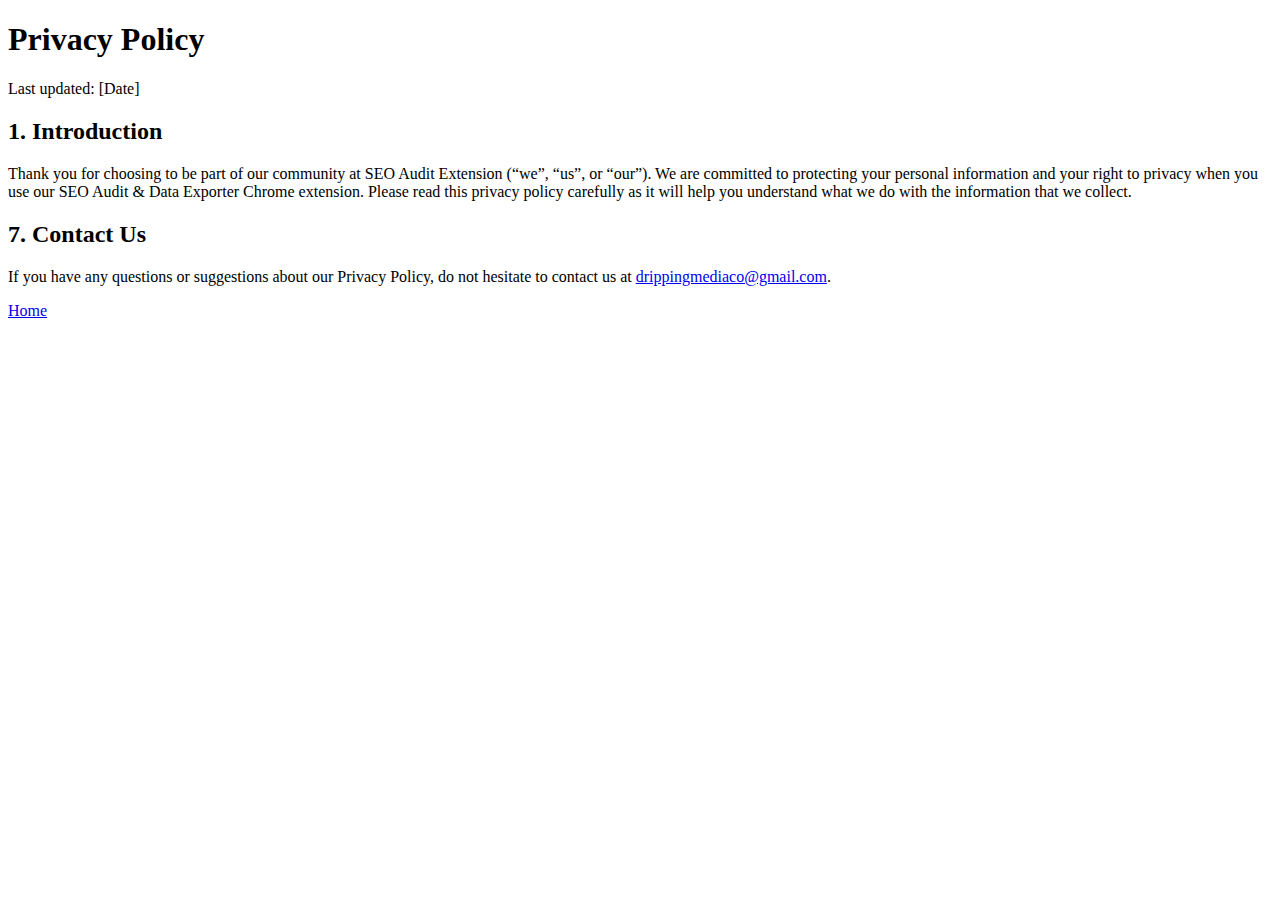
==== privacy-policy.html @ 9927a7d3 "Create privacy-policy.html" ====
<!DOCTYPE html>
<html lang="en">

<head>
    <meta charset="UTF-8">
    <meta name="viewport" content="width=device-width, initial-scale=1.0">
    <meta name="description" content="Privacy policy of SEO Audit & Data Exporter Chrome Extension.">
    <title>Privacy Policy | SEO Audit & Data Exporter Extension</title>
    <!-- Add your CSS link here -->
</head>

<body>
    <header>
        <h1>Privacy Policy</h1>
    </header>
    <main>
        <section>
            <p>Last updated: [Date]</p>
        </section>
        <section>
            <h2>1. Introduction</h2>
            <p>Thank you for choosing to be part of our community at SEO Audit Extension (“we”, “us”, or “our”). We are committed to protecting your personal information and your right to privacy when you use our SEO Audit & Data Exporter Chrome extension. Please read this privacy policy carefully as it will help you understand what we do with the information that we collect.</p>
        </section>
        <!-- ... Other Sections ... -->
        <section>
            <h2>7. Contact Us</h2>
            <p>If you have any questions or suggestions about our Privacy Policy, do not hesitate to contact us at <a href="mailto:drippingmediaco@gmail.com">drippingmediaco@gmail.com</a>.</p>
        </section>
    </main>
    <footer>
        <a href="index.html">Home</a>
    </footer>
</body>

</html>
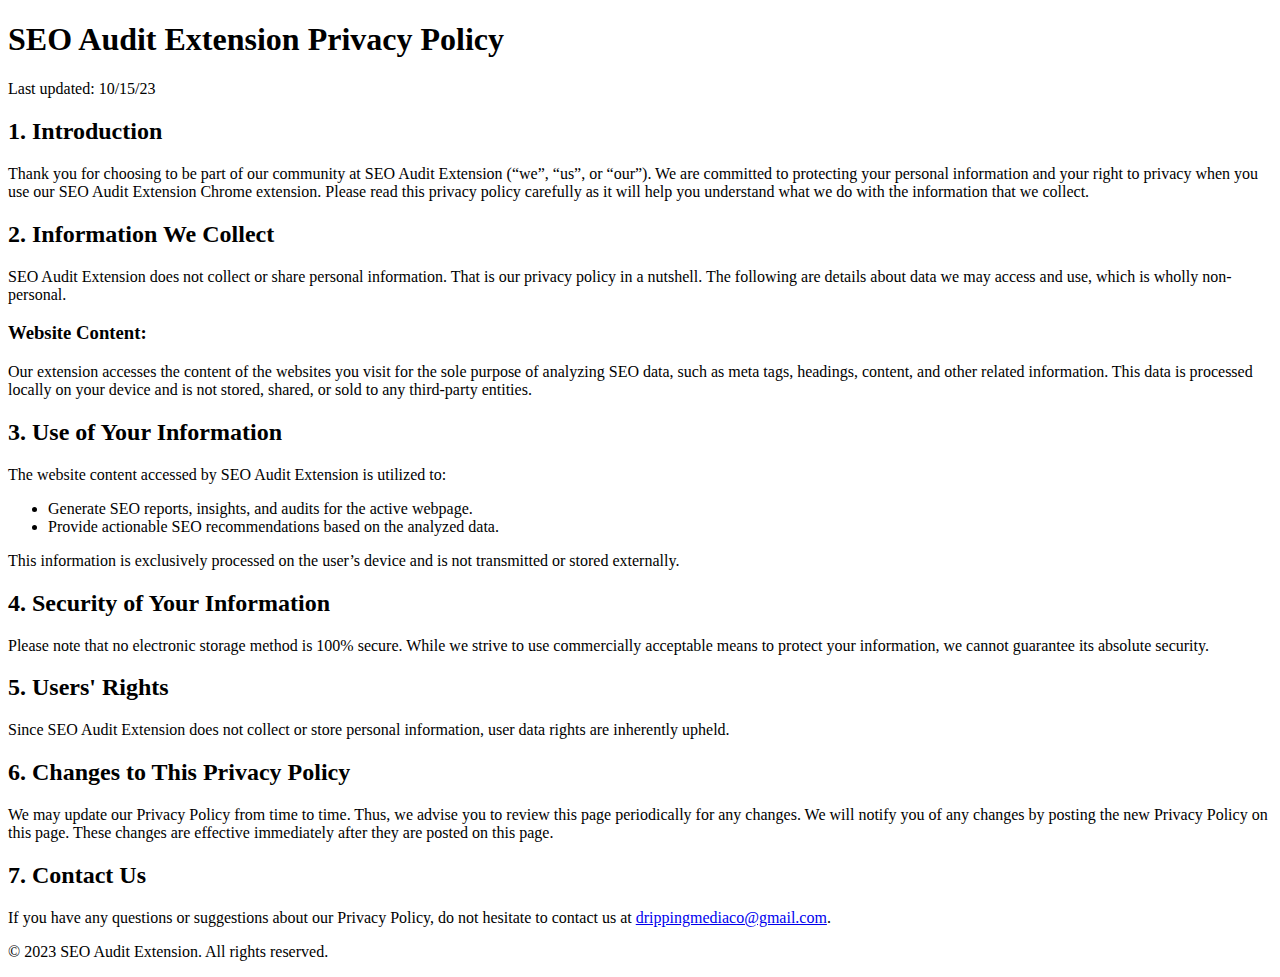
==== commit a50d4d31: "Update privacy-policy.html" ====
--- a/privacy-policy.html
+++ b/privacy-policy.html
@@ -1,35 +1,98 @@
 <!DOCTYPE html>
 <html lang="en">
-
 <head>
     <meta charset="UTF-8">
-    <meta name="viewport" content="width=device-width, initial-scale=1.0">
-    <meta name="description" content="Privacy policy of SEO Audit & Data Exporter Chrome Extension.">
-    <title>Privacy Policy | SEO Audit & Data Exporter Extension</title>
-    <!-- Add your CSS link here -->
+    <meta name="viewport" content="width=device-width, initial-scale=1">
+    <title>Privacy Policy | SEO Audit Extension</title>
+    <link rel="stylesheet" href="styles.css">
 </head>
+<body>
 
-<body>
-    <header>
-        <h1>Privacy Policy</h1>
-    </header>
-    <main>
-        <section>
-            <p>Last updated: [Date]</p>
-        </section>
-        <section>
-            <h2>1. Introduction</h2>
-            <p>Thank you for choosing to be part of our community at SEO Audit Extension (“we”, “us”, or “our”). We are committed to protecting your personal information and your right to privacy when you use our SEO Audit & Data Exporter Chrome extension. Please read this privacy policy carefully as it will help you understand what we do with the information that we collect.</p>
-        </section>
-        <!-- ... Other Sections ... -->
-        <section>
-            <h2>7. Contact Us</h2>
-            <p>If you have any questions or suggestions about our Privacy Policy, do not hesitate to contact us at <a href="mailto:drippingmediaco@gmail.com">drippingmediaco@gmail.com</a>.</p>
-        </section>
-    </main>
-    <footer>
-        <a href="index.html">Home</a>
-    </footer>
+<header>
+    <h1>SEO Audit Extension Privacy Policy</h1>
+    <p>Last updated: 10/15/23</p>
+</header>
+
+<section>
+    <h2>1. Introduction</h2>
+    <p>
+        Thank you for choosing to be part of our community at SEO Audit Extension 
+        (“we”, “us”, or “our”). We are committed to protecting your personal information 
+        and your right to privacy when you use our SEO Audit Extension Chrome extension. 
+        Please read this privacy policy carefully as it will help you understand what 
+        we do with the information that we collect.
+    </p>
+</section>
+
+<section>
+    <h2>2. Information We Collect</h2>
+    <p>
+        SEO Audit Extension does not collect or share personal information. That is our 
+        privacy policy in a nutshell. The following are details about data we may access 
+        and use, which is wholly non-personal.
+    </p>
+    <h3>Website Content:</h3>
+    <p>
+        Our extension accesses the content of the websites you visit for the sole purpose 
+        of analyzing SEO data, such as meta tags, headings, content, and other related 
+        information. This data is processed locally on your device and is not stored, 
+        shared, or sold to any third-party entities.
+    </p>
+</section>
+
+<section>
+    <h2>3. Use of Your Information</h2>
+    <p>
+        The website content accessed by SEO Audit Extension is utilized to:
+    </p>
+    <ul>
+        <li>Generate SEO reports, insights, and audits for the active webpage.</li>
+        <li>Provide actionable SEO recommendations based on the analyzed data.</li>
+    </ul>
+    <p>
+        This information is exclusively processed on the user’s device and is not transmitted 
+        or stored externally.
+    </p>
+</section>
+
+<section>
+    <h2>4. Security of Your Information</h2>
+    <p>
+        Please note that no electronic storage method 
+        is 100% secure. While we strive to use commercially acceptable means to protect your 
+        information, we cannot guarantee its absolute security.
+    </p>
+</section>
+
+<section>
+    <h2>5. Users' Rights</h2>
+    <p>
+        Since SEO Audit Extension does not collect or store personal information, user data rights are 
+        inherently upheld.
+    </p>
+</section>
+
+<section>
+    <h2>6. Changes to This Privacy Policy</h2>
+    <p>
+        We may update our Privacy Policy from time to time. Thus, we advise you to review this 
+        page periodically for any changes. We will notify you of any changes by posting the new 
+        Privacy Policy on this page. These changes are effective immediately after they are posted 
+        on this page.
+    </p>
+</section>
+
+<section>
+    <h2>7. Contact Us</h2>
+    <p>
+        If you have any questions or suggestions about our Privacy Policy, do not hesitate to contact 
+        us at <a href="mailto:drippingmediaco@gmail.com">drippingmediaco@gmail.com</a>.
+    </p>
+</section>
+
+<footer>
+    <p>&copy; 2023 SEO Audit Extension. All rights reserved.</p>
+</footer>
+
 </body>
-
 </html>
